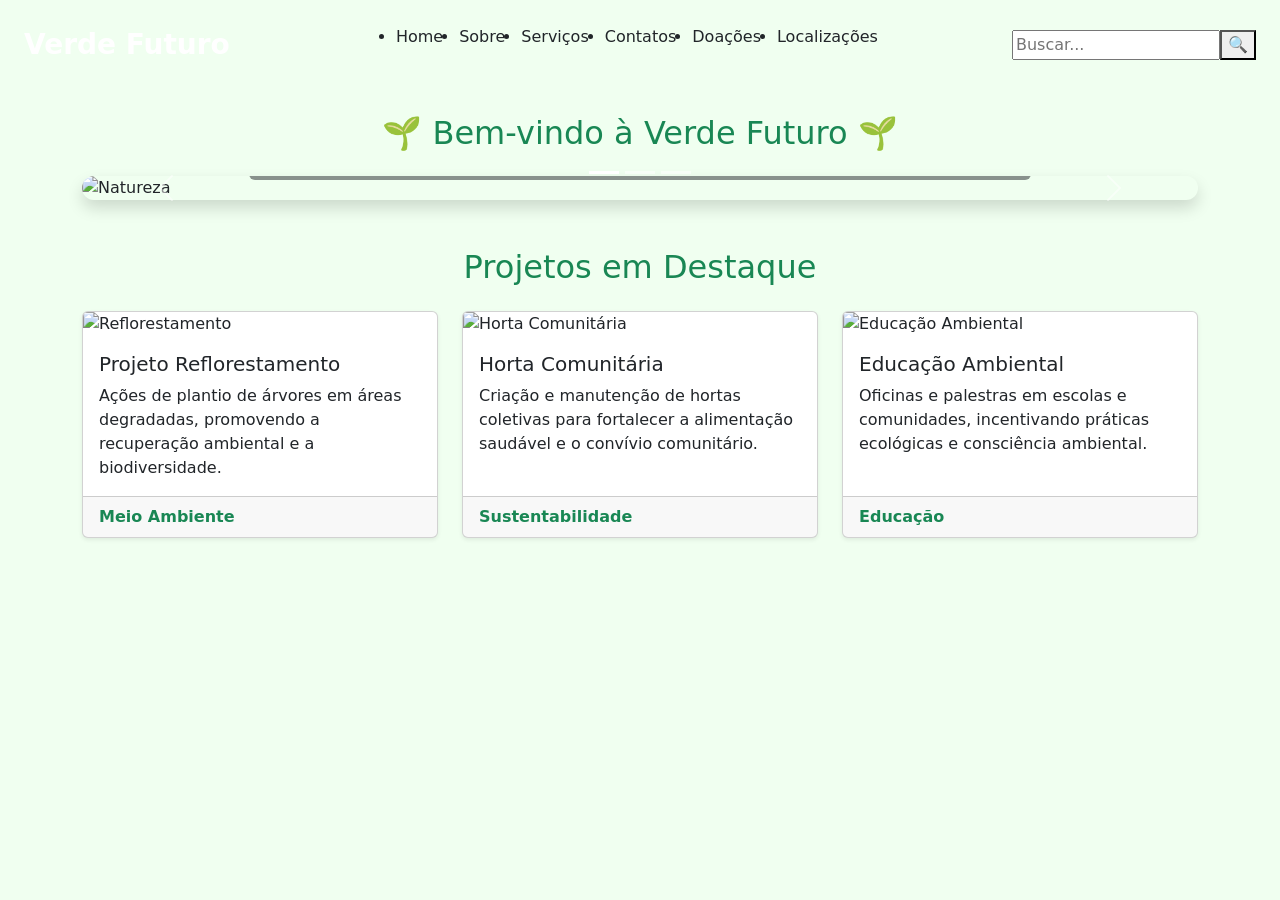
==== public/index.html @ 6d2c2c1b "Novo site adaptado com json e java script muito melhor" ====
<!DOCTYPE html>
<html lang="pt-br">

<head>
    <meta charset="UTF-8">
    <meta name="viewport" content="width=device-width, initial-scale=1.0">
    <title>Verde Futuro</title>

    <!-- Bootstrap CSS -->
    <link href="https://cdn.jsdelivr.net/npm/bootstrap@5.3.3/dist/css/bootstrap.min.css" rel="stylesheet">

    <!-- CSS personalizado -->
    <link rel="stylesheet" href="public/css/style.css">
</head>

<body style="background-color: #f0fff0;">

    <!-- Cabeçalho -->
    <header class="site-header d-flex flex-wrap align-items-center justify-content-between p-4">
        <div class="logo text-white fw-bold fs-3">Verde Futuro</div>

        <nav class="menu-principal">
            <ul class="d-flex flex-wrap gap-3">
                <li><a href="#" class="nav-link" data-pagina="home">Home</a></li>
                <li><a href="#" class="nav-link" data-pagina="sobre">Sobre</a></li>
                <li><a href="#" class="nav-link" data-pagina="servicos">Serviços</a></li>
                <li><a href="#" class="nav-link" data-pagina="contatos">Contatos</a></li>
                <li><a href="#" class="nav-link" data-pagina="doacoes">Doações</a></li>
                <li><a href="#" class="nav-link" data-pagina="localizacoes">Localizações</a></li>
            </ul>
        </nav>

        <!-- Barra de pesquisa -->
        <form class="barra-de-pesquisa-header d-flex" action="#" method="GET">
            <input type="text" placeholder="Buscar..." name="buscar">
            <button type="submit">🔍</button>
        </form>
    </header>

    <!-- Área de conteúdo dinâmica -->
    <main class="container my-4" id="conteudo"></main>

    <!-- Bootstrap JS -->
    <script src="https://cdn.jsdelivr.net/npm/bootstrap@5.3.3/dist/js/bootstrap.bundle.min.js"></script>

    <!-- Dados do site (simulando conteudo.json) -->
    <script>
        window.conteudo = {
            "home": {
                "titulo": "🌱 Bem-vindo à Verde Futuro 🌱",
                "html": `
          <!-- Carrossel -->
          <section class="my-4">
            <div id="carouselExampleCaptions" class="carousel slide" data-bs-ride="carousel">
              <div class="carousel-indicators">
                <button type="button" data-bs-target="#carouselExampleCaptions" data-bs-slide-to="0" class="active"></button>
                <button type="button" data-bs-target="#carouselExampleCaptions" data-bs-slide-to="1"></button>
                <button type="button" data-bs-target="#carouselExampleCaptions" data-bs-slide-to="2"></button>
              </div>
              <div class="carousel-inner rounded-4 shadow">
                <div class="carousel-item active">
                  <img src="https://picsum.photos/id/1018/1200/400" class="d-block w-100" alt="Natureza">
                  <div class="carousel-caption d-none d-md-block bg-dark bg-opacity-50 rounded p-2">
                    <h5>Preservar é viver</h5>
                    <p>Juntos, podemos transformar o meio ambiente em um futuro mais verde.</p>
                  </div>
                </div>
                <div class="carousel-item">
                  <img src="https://picsum.photos/id/1021/1200/400" class="d-block w-100" alt="Reflorestamento">
                  <div class="carousel-caption d-none d-md-block bg-dark bg-opacity-50 rounded p-2">
                    <h5>Reflorestar para renascer</h5>
                    <p>Recuperar áreas degradadas e devolver vida à natureza.</p>
                  </div>
                </div>
                <div class="carousel-item">
                  <img src="https://picsum.photos/id/1032/1200/400" class="d-block w-100" alt="Educação ambiental">
                  <div class="carousel-caption d-none d-md-block bg-dark bg-opacity-50 rounded p-2">
                    <h5>Educar para mudar</h5>
                    <p>Pequenas atitudes criam grandes transformações.</p>
                  </div>
                </div>
              </div>
              <button class="carousel-control-prev" type="button" data-bs-target="#carouselExampleCaptions" data-bs-slide="prev">
                <span class="carousel-control-prev-icon" aria-hidden="true"></span>
                <span class="visually-hidden">Anterior</span>
              </button>
              <button class="carousel-control-next" type="button" data-bs-target="#carouselExampleCaptions" data-bs-slide="next">
                <span class="carousel-control-next-icon" aria-hidden="true"></span>
                <span class="visually-hidden">Próximo</span>
              </button>
            </div>
          </section>

          <!-- Cards de projetos -->
          <section class="my-5">
            <h2 class="text-center text-success mb-4">Projetos em Destaque</h2>
            <div class="row row-cols-1 row-cols-md-3 g-4">
              
              <div class="col">
                <div class="card h-100 shadow-sm">
                  <img src="https://picsum.photos/id/1040/400/250" class="card-img-top" alt="Reflorestamento">
                  <div class="card-body">
                    <h5 class="card-title">Projeto Reflorestamento</h5>
                    <p class="card-text">Ações de plantio de árvores em áreas degradadas, promovendo a recuperação ambiental e a biodiversidade.</p>
                  </div>
                  <div class="card-footer text-success fw-bold">Meio Ambiente</div>
                </div>
              </div>

              <div class="col">
                <div class="card h-100 shadow-sm">
                  <img src="https://picsum.photos/id/1050/400/250" class="card-img-top" alt="Horta Comunitária">
                  <div class="card-body">
                    <h5 class="card-title">Horta Comunitária</h5>
                    <p class="card-text">Criação e manutenção de hortas coletivas para fortalecer a alimentação saudável e o convívio comunitário.</p>
                  </div>
                  <div class="card-footer text-success fw-bold">Sustentabilidade</div>
                </div>
              </div>

              <div class="col">
                <div class="card h-100 shadow-sm">
                  <img src="https://picsum.photos/id/1060/400/250" class="card-img-top" alt="Educação Ambiental">
                  <div class="card-body">
                    <h5 class="card-title">Educação Ambiental</h5>
                    <p class="card-text">Oficinas e palestras em escolas e comunidades, incentivando práticas ecológicas e consciência ambiental.</p>
                  </div>
                  <div class="card-footer text-success fw-bold">Educação</div>
                </div>
              </div>

            </div>
          </section>
        `
            },
            "sobre": { "titulo": "Sobre Nós", "html": "<p>A Verde Futuro acredita que sustentabilidade e solidariedade caminham juntas.</p>" },
            "servicos": { "titulo": "Serviços", "html": "<p>Conheça nossos projetos e serviços voltados à comunidade.</p>" },
            "contatos": { "titulo": "Contatos", "html": "<p>Entre em contato conosco através do formulário.</p>" },
            "doacoes": { "titulo": "Doações", "html": "<p>Faça doações e ajude nossos projetos.</p>" },
            "localizacoes": { "titulo": "Localizações", "html": "<p>Veja onde atuamos e participe.</p>" }
        };
    </script>

    <!-- Script para navegação SPA -->
    <script>
        function carregarPagina(pagina = "home") {
            const area = document.getElementById("conteudo");
            const paginaSelecionada = window.conteudo[pagina];

            if (!paginaSelecionada) {
                area.innerHTML = "<p>Página não encontrada.</p>";
                return;
            }

            area.innerHTML = `<h2 class="text-center text-success mb-4">${paginaSelecionada.titulo}</h2>${paginaSelecionada.html}`;
        }

        document.querySelectorAll(".nav-link").forEach(link => {
            link.addEventListener("click", e => {
                e.preventDefault();
                carregarPagina(link.getAttribute("data-pagina"));
            });
        });

        // Carrega home por padrão
        carregarPagina("home");
    </script>

</body>

</html>
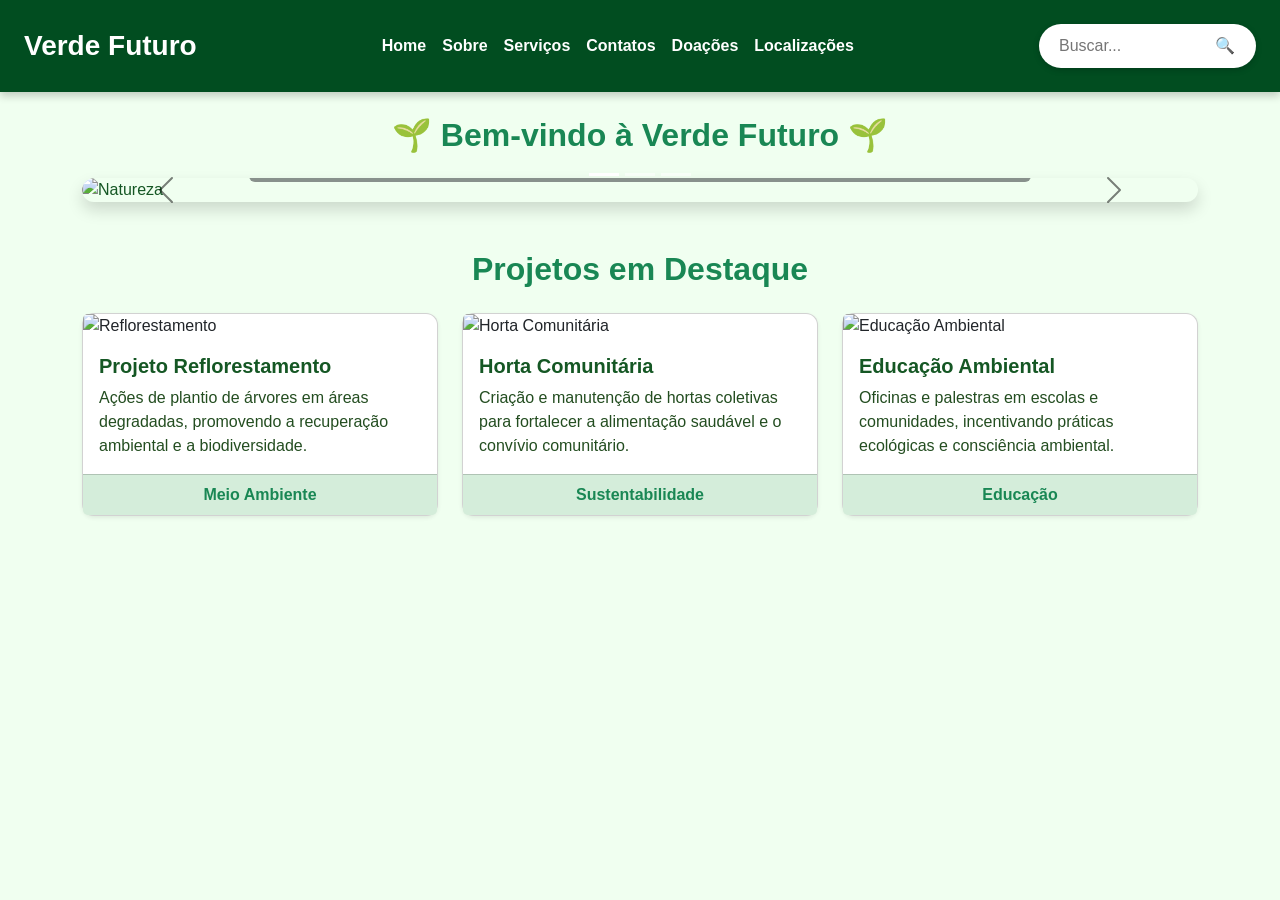
==== commit c76d4c1a: "atualização na pagina para que a mesma fique mais dinamica" ====
--- a/public/index.html
+++ b/public/index.html
@@ -2,53 +2,75 @@
 <html lang="pt-br">
 
 <head>
-    <meta charset="UTF-8">
-    <meta name="viewport" content="width=device-width, initial-scale=1.0">
-    <title>Verde Futuro</title>
+  <meta charset="UTF-8">
+  <meta name="viewport" content="width=device-width, initial-scale=1.0">
+  <title>Verde Futuro</title>
 
-    <!-- Bootstrap CSS -->
-    <link href="https://cdn.jsdelivr.net/npm/bootstrap@5.3.3/dist/css/bootstrap.min.css" rel="stylesheet">
+  <!-- Bootstrap CSS -->
+  <link href="https://cdn.jsdelivr.net/npm/bootstrap@5.3.3/dist/css/bootstrap.min.css" rel="stylesheet">
 
-    <!-- CSS personalizado -->
-    <link rel="stylesheet" href="public/css/style.css">
+  <!-- CSS personalizado -->
+  <link rel="stylesheet" href="css/style.css">
 </head>
 
 <body style="background-color: #f0fff0;">
 
-    <!-- Cabeçalho -->
-    <header class="site-header d-flex flex-wrap align-items-center justify-content-between p-4">
-        <div class="logo text-white fw-bold fs-3">Verde Futuro</div>
+  <!-- Cabeçalho -->
+  <header class="site-header d-flex flex-wrap align-items-center justify-content-between p-4">
+    <div class="logo text-white fw-bold fs-3">Verde Futuro</div>
 
-        <nav class="menu-principal">
-            <ul class="d-flex flex-wrap gap-3">
-                <li><a href="#" class="nav-link" data-pagina="home">Home</a></li>
-                <li><a href="#" class="nav-link" data-pagina="sobre">Sobre</a></li>
-                <li><a href="#" class="nav-link" data-pagina="servicos">Serviços</a></li>
-                <li><a href="#" class="nav-link" data-pagina="contatos">Contatos</a></li>
-                <li><a href="#" class="nav-link" data-pagina="doacoes">Doações</a></li>
-                <li><a href="#" class="nav-link" data-pagina="localizacoes">Localizações</a></li>
-            </ul>
-        </nav>
+    <nav class="menu-principal">
+      <ul class="d-flex flex-wrap gap-3">
+        <li><a href="#" class="nav-link" data-pagina="home">Home</a></li>
+        <li><a href="#" class="nav-link" data-pagina="sobre">Sobre</a></li>
+        <li><a href="#" class="nav-link" data-pagina="servicos">Serviços</a></li>
+        <li><a href="#" class="nav-link" data-pagina="contatos">Contatos</a></li>
+        <li><a href="#" class="nav-link" data-pagina="doacoes">Doações</a></li>
+        <li><a href="#" class="nav-link" data-pagina="localizacoes">Localizações</a></li>
+      </ul>
+    </nav>
 
-        <!-- Barra de pesquisa -->
-        <form class="barra-de-pesquisa-header d-flex" action="#" method="GET">
-            <input type="text" placeholder="Buscar..." name="buscar">
-            <button type="submit">🔍</button>
-        </form>
-    </header>
+    <!-- Barra de pesquisa -->
+    <form class="barra-de-pesquisa-header d-flex" action="#" method="GET">
+      <input type="text" placeholder="Buscar..." name="buscar">
+      <button type="submit">🔍</button>
+    </form>
+  </header>
 
-    <!-- Área de conteúdo dinâmica -->
-    <main class="container my-4" id="conteudo"></main>
+  <!-- Área de conteúdo dinâmica -->
+  <main class="container my-4" id="conteudo">
+    <h2>Sobre a organização</h2>
+    <p>A Verde Futuro é uma organização sem fins lucrativos que acredita no poder da natureza para
+      transformar vidas. Nosso trabalho une duas causas essenciais: a preservação do meio ambiente e o
+      combate à fome.
 
-    <!-- Bootstrap JS -->
-    <script src="https://cdn.jsdelivr.net/npm/bootstrap@5.3.3/dist/js/bootstrap.bundle.min.js"></script>
+      Cuidamos do planeta através de projetos de reflorestamento, hortas comunitárias e ações de
+      conscientização sobre práticas sustentáveis. Ao mesmo tempo, ajudamos famílias em situação de
+      vulnerabilidade com alimentos frescos e nutritivos, vindos diretamente das colheitas que
+      apoiamos.
 
-    <!-- Dados do site (simulando conteudo.json) -->
-    <script>
-        window.conteudo = {
-            "home": {
-                "titulo": "🌱 Bem-vindo à Verde Futuro 🌱",
-                "html": `
+      <br>Nosso compromisso é semear esperança, promover o cuidado com a Terra e garantir que ninguém
+      fique sem o básico: comida na mesa e dignidade. <br>
+      Nossa missão é promover ações que preservem o verde e garantam um futuro mais justo.
+      Plantamos árvores, cultivamos hortas comunitárias e transformamos solidariedade em alimento para
+      famílias em situação de vulnerabilidade. <br>
+    </p>
+
+
+  </main>
+
+  <!-- Bootstrap JS -->
+  <script src="https://cdn.jsdelivr.net/npm/bootstrap@5.3.3/dist/js/bootstrap.bundle.min.js"></script>
+
+  <!-- Script unificado (app.js) -->
+<script src="js/app.js"></script>
+
+  <!-- Dados do site (simulando conteudo.json) -->
+  <script>
+    window.conteudo = {
+      "home": {
+        "titulo": "🌱 Bem-vindo à Verde Futuro 🌱",
+        "html": `
           <!-- Carrossel -->
           <section class="my-4">
             <div id="carouselExampleCaptions" class="carousel slide" data-bs-ride="carousel">
@@ -132,39 +154,41 @@
             </div>
           </section>
         `
-            },
-            "sobre": { "titulo": "Sobre Nós", "html": "<p>A Verde Futuro acredita que sustentabilidade e solidariedade caminham juntas.</p>" },
-            "servicos": { "titulo": "Serviços", "html": "<p>Conheça nossos projetos e serviços voltados à comunidade.</p>" },
-            "contatos": { "titulo": "Contatos", "html": "<p>Entre em contato conosco através do formulário.</p>" },
-            "doacoes": { "titulo": "Doações", "html": "<p>Faça doações e ajude nossos projetos.</p>" },
-            "localizacoes": { "titulo": "Localizações", "html": "<p>Veja onde atuamos e participe.</p>" }
-        };
-    </script>
+      },
+      "sobre": { "titulo": "Sobre Nós", "html": "<p>A Verde Futuro acredita que sustentabilidade e solidariedade caminham juntas.</p>" },
+      "servicos": { "titulo": "Serviços", "html": "<p>Conheça nossos projetos e serviços voltados à comunidade. </p>" },
+      "contatos": { "titulo": "Contatos", "html": "<p>Entre em contato conosco através do formulário.</p>" },
+      "doacoes": { "titulo": "Doações", "html": "<p>Faça doações e ajude nossos projetos.</p>" },
+      "localizacoes": { "titulo": "Localizações", "html": "<p>Veja onde atuamos e participe.</p>" }
+    };
+  </script>
 
-    <!-- Script para navegação SPA -->
-    <script>
-        function carregarPagina(pagina = "home") {
-            const area = document.getElementById("conteudo");
-            const paginaSelecionada = window.conteudo[pagina];
+  <!-- Script para navegação SPA -->
+  <script>
+    function carregarPagina(pagina = "home") {
+      const area = document.getElementById("conteudo");
+      const paginaSelecionada = window.conteudo[pagina];
 
-            if (!paginaSelecionada) {
-                area.innerHTML = "<p>Página não encontrada.</p>";
-                return;
-            }
+      if (!paginaSelecionada) {
+        area.innerHTML = "<p>Página não encontrada.</p>";
+        return;
+      }
 
-            area.innerHTML = `<h2 class="text-center text-success mb-4">${paginaSelecionada.titulo}</h2>${paginaSelecionada.html}`;
-        }
+      area.innerHTML = `<h2 class="text-center text-success mb-4">${paginaSelecionada.titulo}</h2>${paginaSelecionada.html}`;
+    }
 
-        document.querySelectorAll(".nav-link").forEach(link => {
-            link.addEventListener("click", e => {
-                e.preventDefault();
-                carregarPagina(link.getAttribute("data-pagina"));
-            });
-        });
+    document.querySelectorAll(".nav-link").forEach(link => {
+      link.addEventListener("click", e => {
+        e.preventDefault();
+        carregarPagina(link.getAttribute("data-pagina"));
+      });
+    });
 
-        // Carrega home por padrão
-        carregarPagina("home");
-    </script>
+    // Carrega home por padrão
+    carregarPagina("home");
+  </script>
+  
+
 
 </body>
 
--- a/public/css/style.css
+++ b/public/css/style.css
@@ -0,0 +1,170 @@
+/* === Geral === */
+body {
+    font-family: 'Segoe UI', Tahoma, Geneva, Verdana, sans-serif;
+    background: #f0fff0;
+    color: #155724;
+    margin: 0;
+    padding: 0;
+}
+
+h1, h2, h3, h4, h5, h6 {
+    font-weight: bold;
+}
+
+/* === Cabeçalho === */
+.site-header {
+    background: #014d20; /* verde escuro mais bonito */
+    color: white;
+    display: flex;
+    flex-wrap: wrap;
+    align-items: center;
+    justify-content: space-between;
+    padding: 15px 40px;
+    gap: 20px;
+    box-shadow: 0 4px 8px rgba(0,0,0,0.2);
+    position: sticky;
+    top: 0;
+    z-index: 1000;
+}
+
+.logo {
+    font-size: 1.8rem;
+    font-weight: bold;
+    color: white;
+}
+
+/* === Menu de navegação === */
+.menu-principal ul {
+    list-style: none !important; /* garante que nenhuma bolinha apareça */
+    display: flex;
+    gap: 25px;
+    margin: 0;
+    padding: 0;
+}
+
+.menu-principal li {
+    list-style-type: none !important;
+}
+
+.menu-principal a {
+    color: #ffffff !important; /* branco puro */
+    text-decoration: none;
+    font-weight: bold;
+    font-size: 1rem;
+    transition: color 0.3s, transform 0.3s;
+}
+
+.menu-principal a:hover {
+    color: #90ee90; /* verde claro no hover */
+    transform: scale(1.1);
+}
+
+/* === Barra de pesquisa === */
+.barra-de-pesquisa-header {
+    display: flex;
+    background-color: white;
+    border-radius: 50px;
+    padding: 5px 15px;
+    box-shadow: 0 2px 6px rgba(0,0,0,0.2);
+    align-items: center;
+}
+
+.barra-de-pesquisa-header input {
+    border: none;
+    outline: none;
+    padding: 5px;
+    border-radius: 50px;
+    width: 150px;
+}
+
+.barra-de-pesquisa-header button {
+    background: none;
+    border: none;
+    color: #014d20;
+    font-weight: bold;
+    cursor: pointer;
+    margin-left: 5px;
+}
+
+/* === Carrossel === */
+.carousel-inner img {
+    border-radius: 12px;
+    max-height: 400px;
+    object-fit: cover;
+}
+
+.carousel-caption {
+    background: rgba(0, 0, 0, 0.5);
+    border-radius: 10px;
+}
+
+.carousel-control-prev-icon,
+.carousel-control-next-icon {
+    filter: invert(1);
+}
+
+/* === Cards de projetos === */
+.card {
+    border-radius: 12px;
+    transition: transform 0.3s, box-shadow 0.3s;
+}
+
+.card:hover {
+    transform: translateY(-8px);
+    box-shadow: 0 12px 20px rgba(0,0,0,0.3);
+}
+
+.card-title {
+    color: #155724;
+}
+
+.card-text {
+    color: #234d20;
+}
+
+.card-footer {
+    background: #d4edda;
+    color: #155724;
+    font-weight: bold;
+    text-align: center;
+}
+
+/* === Sessões dinâmicas === */
+#conteudo h2 {
+    color: #006400;
+    margin-bottom: 30px;
+    text-align: center;
+}
+
+/* === Footer === */
+.site-footer {
+    background: #014d20;
+    color: white;
+    text-align: center;
+    padding: 25px 40px;
+}
+
+.site-footer a {
+    color: white;
+    text-decoration: none;
+    transition: color 0.3s;
+}
+
+.site-footer a:hover {
+    color: #90ee90;
+}
+
+/* === Responsividade === */
+@media (max-width: 768px) {
+    .menu-principal ul {
+        flex-direction: column;
+        gap: 10px;
+        margin-top: 10px;
+        align-items: center;
+    }
+
+    .barra-de-pesquisa-header {
+        width: 100%;
+        margin-top: 10px;
+    }
+}
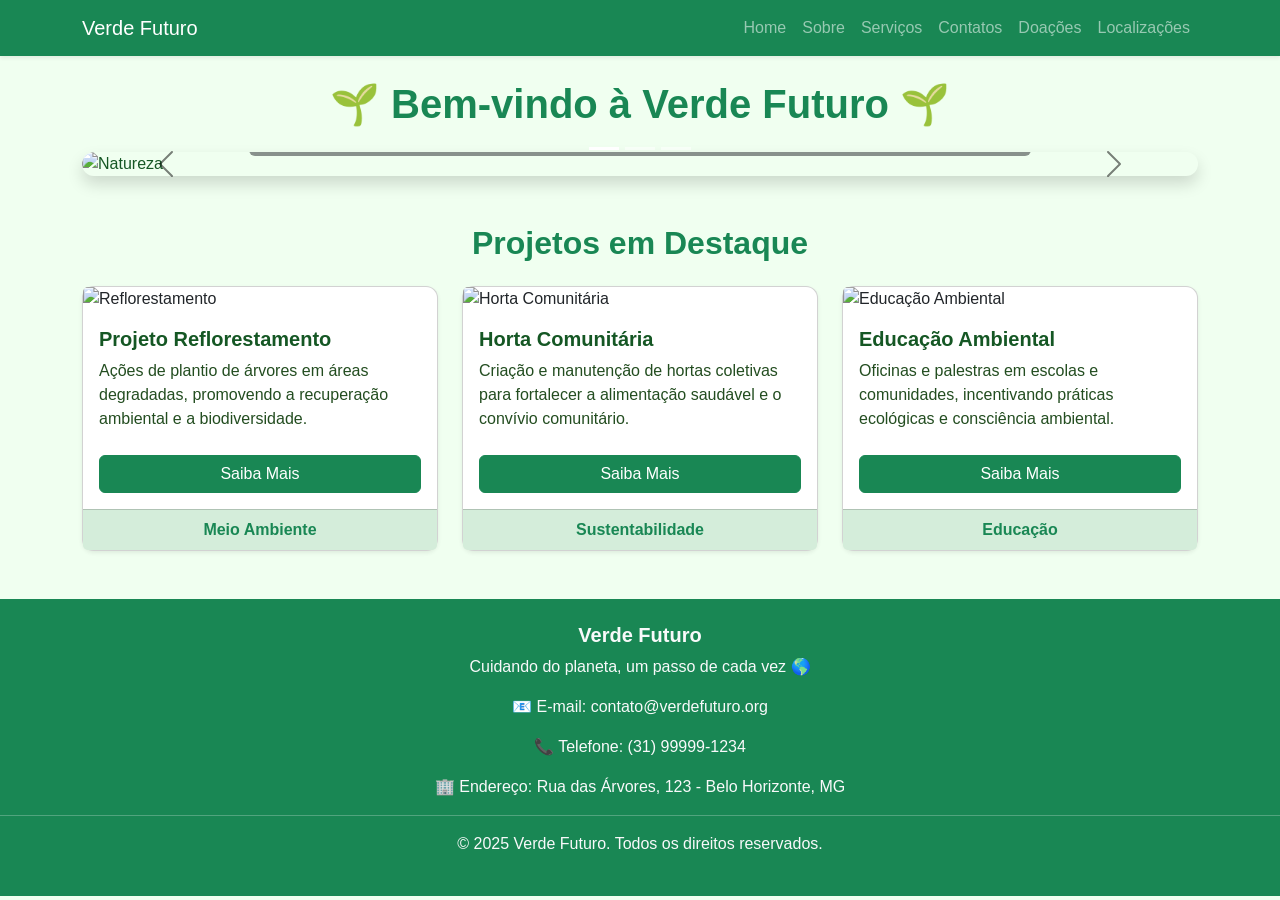
==== commit fbe80127: "Atualização Final da aplicação, para a atividade por pares" ====
--- a/public/index.html
+++ b/public/index.html
@@ -1,195 +1,58 @@
 <!DOCTYPE html>
-<html lang="pt-br">
+<html lang="pt-BR">
 
 <head>
   <meta charset="UTF-8">
   <meta name="viewport" content="width=device-width, initial-scale=1.0">
   <title>Verde Futuro</title>
-
   <!-- Bootstrap CSS -->
-  <link href="https://cdn.jsdelivr.net/npm/bootstrap@5.3.3/dist/css/bootstrap.min.css" rel="stylesheet">
-
-  <!-- CSS personalizado -->
+  <link href="https://cdn.jsdelivr.net/npm/bootstrap@5.3.2/dist/css/bootstrap.min.css" rel="stylesheet">
   <link rel="stylesheet" href="css/style.css">
 </head>
 
-<body style="background-color: #f0fff0;">
+<body>
 
-  <!-- Cabeçalho -->
-  <header class="site-header d-flex flex-wrap align-items-center justify-content-between p-4">
-    <div class="logo text-white fw-bold fs-3">Verde Futuro</div>
+  <!-- Navbar -->
+  <nav class="navbar navbar-expand-lg navbar-dark bg-success shadow-sm">
+    <div class="container">
+      <a class="navbar-brand" href="#">Verde Futuro</a>
+      <button class="navbar-toggler" type="button" data-bs-toggle="collapse" data-bs-target="#navbarNav">
+        <span class="navbar-toggler-icon"></span>
+      </button>
+      <div class="collapse navbar-collapse" id="navbarNav">
+        <ul class="navbar-nav ms-auto">
+          <li class="nav-item"><a class="nav-link" href="#home">Home</a></li>
+          <li class="nav-item"><a class="nav-link" href="#sobre">Sobre</a></li>
+          <li class="nav-item"><a class="nav-link" href="#servicos">Serviços</a></li>
+          <li class="nav-item"><a class="nav-link" href="#contatos">Contatos</a></li>
+          <li class="nav-item"><a class="nav-link" href="#doacoes">Doações</a></li>
+          <li class="nav-item"><a class="nav-link" href="#localizacoes">Localizações</a></li>
+        </ul>
+      </div>
+    </div>
+  </nav>
 
-    <nav class="menu-principal">
-      <ul class="d-flex flex-wrap gap-3">
-        <li><a href="#" class="nav-link" data-pagina="home">Home</a></li>
-        <li><a href="#" class="nav-link" data-pagina="sobre">Sobre</a></li>
-        <li><a href="#" class="nav-link" data-pagina="servicos">Serviços</a></li>
-        <li><a href="#" class="nav-link" data-pagina="contatos">Contatos</a></li>
-        <li><a href="#" class="nav-link" data-pagina="doacoes">Doações</a></li>
-        <li><a href="#" class="nav-link" data-pagina="localizacoes">Localizações</a></li>
-      </ul>
-    </nav>
-
-    <!-- Barra de pesquisa -->
-    <form class="barra-de-pesquisa-header d-flex" action="#" method="GET">
-      <input type="text" placeholder="Buscar..." name="buscar">
-      <button type="submit">🔍</button>
-    </form>
-  </header>
-
-  <!-- Área de conteúdo dinâmica -->
-  <main class="container my-4" id="conteudo">
-    <h2>Sobre a organização</h2>
-    <p>A Verde Futuro é uma organização sem fins lucrativos que acredita no poder da natureza para
-      transformar vidas. Nosso trabalho une duas causas essenciais: a preservação do meio ambiente e o
-      combate à fome.
-
-      Cuidamos do planeta através de projetos de reflorestamento, hortas comunitárias e ações de
-      conscientização sobre práticas sustentáveis. Ao mesmo tempo, ajudamos famílias em situação de
-      vulnerabilidade com alimentos frescos e nutritivos, vindos diretamente das colheitas que
-      apoiamos.
-
-      <br>Nosso compromisso é semear esperança, promover o cuidado com a Terra e garantir que ninguém
-      fique sem o básico: comida na mesa e dignidade. <br>
-      Nossa missão é promover ações que preservem o verde e garantam um futuro mais justo.
-      Plantamos árvores, cultivamos hortas comunitárias e transformamos solidariedade em alimento para
-      famílias em situação de vulnerabilidade. <br>
-    </p>
-
-
+  <!-- Conteúdo dinâmico -->
+  <main class="container my-4">
+    <h1 id="titulo-pagina" class="text-center text-success mb-4"></h1>
+    <div id="conteudo"></div>
   </main>
 
+  <!-- Footer -->
+  <footer class="bg-success text-light text-center py-4">
+    <h5>Verde Futuro</h5>
+    <p>Cuidando do planeta, um passo de cada vez 🌎</p>
+    <p>📧 E-mail: contato@verdefuturo.org</p>
+    <p>📞 Telefone: (31) 99999-1234</p>
+    <p>🏢 Endereço: Rua das Árvores, 123 - Belo Horizonte, MG</p>
+    <hr class="border-light">
+    <p>© 2025 Verde Futuro. Todos os direitos reservados.</p>
+  </footer>
+
   <!-- Bootstrap JS -->
-  <script src="https://cdn.jsdelivr.net/npm/bootstrap@5.3.3/dist/js/bootstrap.bundle.min.js"></script>
-
-  <!-- Script unificado (app.js) -->
-<script src="js/app.js"></script>
-
-  <!-- Dados do site (simulando conteudo.json) -->
-  <script>
-    window.conteudo = {
-      "home": {
-        "titulo": "🌱 Bem-vindo à Verde Futuro 🌱",
-        "html": `
-          <!-- Carrossel -->
-          <section class="my-4">
-            <div id="carouselExampleCaptions" class="carousel slide" data-bs-ride="carousel">
-              <div class="carousel-indicators">
-                <button type="button" data-bs-target="#carouselExampleCaptions" data-bs-slide-to="0" class="active"></button>
-                <button type="button" data-bs-target="#carouselExampleCaptions" data-bs-slide-to="1"></button>
-                <button type="button" data-bs-target="#carouselExampleCaptions" data-bs-slide-to="2"></button>
-              </div>
-              <div class="carousel-inner rounded-4 shadow">
-                <div class="carousel-item active">
-                  <img src="https://picsum.photos/id/1018/1200/400" class="d-block w-100" alt="Natureza">
-                  <div class="carousel-caption d-none d-md-block bg-dark bg-opacity-50 rounded p-2">
-                    <h5>Preservar é viver</h5>
-                    <p>Juntos, podemos transformar o meio ambiente em um futuro mais verde.</p>
-                  </div>
-                </div>
-                <div class="carousel-item">
-                  <img src="https://picsum.photos/id/1021/1200/400" class="d-block w-100" alt="Reflorestamento">
-                  <div class="carousel-caption d-none d-md-block bg-dark bg-opacity-50 rounded p-2">
-                    <h5>Reflorestar para renascer</h5>
-                    <p>Recuperar áreas degradadas e devolver vida à natureza.</p>
-                  </div>
-                </div>
-                <div class="carousel-item">
-                  <img src="https://picsum.photos/id/1032/1200/400" class="d-block w-100" alt="Educação ambiental">
-                  <div class="carousel-caption d-none d-md-block bg-dark bg-opacity-50 rounded p-2">
-                    <h5>Educar para mudar</h5>
-                    <p>Pequenas atitudes criam grandes transformações.</p>
-                  </div>
-                </div>
-              </div>
-              <button class="carousel-control-prev" type="button" data-bs-target="#carouselExampleCaptions" data-bs-slide="prev">
-                <span class="carousel-control-prev-icon" aria-hidden="true"></span>
-                <span class="visually-hidden">Anterior</span>
-              </button>
-              <button class="carousel-control-next" type="button" data-bs-target="#carouselExampleCaptions" data-bs-slide="next">
-                <span class="carousel-control-next-icon" aria-hidden="true"></span>
-                <span class="visually-hidden">Próximo</span>
-              </button>
-            </div>
-          </section>
-
-          <!-- Cards de projetos -->
-          <section class="my-5">
-            <h2 class="text-center text-success mb-4">Projetos em Destaque</h2>
-            <div class="row row-cols-1 row-cols-md-3 g-4">
-              
-              <div class="col">
-                <div class="card h-100 shadow-sm">
-                  <img src="https://picsum.photos/id/1040/400/250" class="card-img-top" alt="Reflorestamento">
-                  <div class="card-body">
-                    <h5 class="card-title">Projeto Reflorestamento</h5>
-                    <p class="card-text">Ações de plantio de árvores em áreas degradadas, promovendo a recuperação ambiental e a biodiversidade.</p>
-                  </div>
-                  <div class="card-footer text-success fw-bold">Meio Ambiente</div>
-                </div>
-              </div>
-
-              <div class="col">
-                <div class="card h-100 shadow-sm">
-                  <img src="https://picsum.photos/id/1050/400/250" class="card-img-top" alt="Horta Comunitária">
-                  <div class="card-body">
-                    <h5 class="card-title">Horta Comunitária</h5>
-                    <p class="card-text">Criação e manutenção de hortas coletivas para fortalecer a alimentação saudável e o convívio comunitário.</p>
-                  </div>
-                  <div class="card-footer text-success fw-bold">Sustentabilidade</div>
-                </div>
-              </div>
-
-              <div class="col">
-                <div class="card h-100 shadow-sm">
-                  <img src="https://picsum.photos/id/1060/400/250" class="card-img-top" alt="Educação Ambiental">
-                  <div class="card-body">
-                    <h5 class="card-title">Educação Ambiental</h5>
-                    <p class="card-text">Oficinas e palestras em escolas e comunidades, incentivando práticas ecológicas e consciência ambiental.</p>
-                  </div>
-                  <div class="card-footer text-success fw-bold">Educação</div>
-                </div>
-              </div>
-
-            </div>
-          </section>
-        `
-      },
-      "sobre": { "titulo": "Sobre Nós", "html": "<p>A Verde Futuro acredita que sustentabilidade e solidariedade caminham juntas.</p>" },
-      "servicos": { "titulo": "Serviços", "html": "<p>Conheça nossos projetos e serviços voltados à comunidade. </p>" },
-      "contatos": { "titulo": "Contatos", "html": "<p>Entre em contato conosco através do formulário.</p>" },
-      "doacoes": { "titulo": "Doações", "html": "<p>Faça doações e ajude nossos projetos.</p>" },
-      "localizacoes": { "titulo": "Localizações", "html": "<p>Veja onde atuamos e participe.</p>" }
-    };
-  </script>
-
-  <!-- Script para navegação SPA -->
-  <script>
-    function carregarPagina(pagina = "home") {
-      const area = document.getElementById("conteudo");
-      const paginaSelecionada = window.conteudo[pagina];
-
-      if (!paginaSelecionada) {
-        area.innerHTML = "<p>Página não encontrada.</p>";
-        return;
-      }
-
-      area.innerHTML = `<h2 class="text-center text-success mb-4">${paginaSelecionada.titulo}</h2>${paginaSelecionada.html}`;
-    }
-
-    document.querySelectorAll(".nav-link").forEach(link => {
-      link.addEventListener("click", e => {
-        e.preventDefault();
-        carregarPagina(link.getAttribute("data-pagina"));
-      });
-    });
-
-    // Carrega home por padrão
-    carregarPagina("home");
-  </script>
-  
-
-
+  <script src="https://cdn.jsdelivr.net/npm/bootstrap@5.3.2/dist/js/bootstrap.bundle.min.js"></script>
+  <script src="js/app.js"></script>
+  <script src="js/detalhes.js"></script>
 </body>
 
 </html>
--- a/public/css/style.css
+++ b/public/css/style.css
@@ -7,13 +7,19 @@
     padding: 0;
 }
 
-h1, h2, h3, h4, h5, h6 {
+h1,
+h2,
+h3,
+h4,
+h5,
+h6 {
     font-weight: bold;
 }
 
 /* === Cabeçalho === */
 .site-header {
-    background: #014d20; /* verde escuro mais bonito */
+    background: #014d20;
+    /* verde escuro mais bonito */
     color: white;
     display: flex;
     flex-wrap: wrap;
@@ -21,7 +27,7 @@
     justify-content: space-between;
     padding: 15px 40px;
     gap: 20px;
-    box-shadow: 0 4px 8px rgba(0,0,0,0.2);
+    box-shadow: 0 4px 8px rgba(0, 0, 0, 0.2);
     position: sticky;
     top: 0;
     z-index: 1000;
@@ -35,7 +41,8 @@
 
 /* === Menu de navegação === */
 .menu-principal ul {
-    list-style: none !important; /* garante que nenhuma bolinha apareça */
+    list-style: none !important;
+    /* garante que nenhuma bolinha apareça */
     display: flex;
     gap: 25px;
     margin: 0;
@@ -47,7 +54,8 @@
 }
 
 .menu-principal a {
-    color: #ffffff !important; /* branco puro */
+    color: #ffffff !important;
+    /* branco puro */
     text-decoration: none;
     font-weight: bold;
     font-size: 1rem;
@@ -55,7 +63,8 @@
 }
 
 .menu-principal a:hover {
-    color: #90ee90; /* verde claro no hover */
+    color: #90ee90;
+    /* verde claro no hover */
     transform: scale(1.1);
 }
 
@@ -65,7 +74,7 @@
     background-color: white;
     border-radius: 50px;
     padding: 5px 15px;
-    box-shadow: 0 2px 6px rgba(0,0,0,0.2);
+    box-shadow: 0 2px 6px rgba(0, 0, 0, 0.2);
     align-items: center;
 }
 
@@ -111,7 +120,7 @@
 
 .card:hover {
     transform: translateY(-8px);
-    box-shadow: 0 12px 20px rgba(0,0,0,0.3);
+    box-shadow: 0 12px 20px rgba(0, 0, 0, 0.3);
 }
 
 .card-title {
@@ -168,3 +177,32 @@
         margin-top: 10px;
     }
 }
+
+/* Botão verde */
+.btn-success {
+    background-color: #198754;
+    border-color: #198754;
+    transition: background-color 0.3s ease, transform 0.3s ease;
+}
+
+.btn-success:hover {
+    background-color: #157347;
+    transform: scale(1.03);
+}
+
+/* Animação do conteúdo principal */
+#conteudo-principal {
+    transition: opacity 0.3s ease;
+}
+
+/* Animação do conteúdo de detalhes */
+#conteudo-detalhes {
+    opacity: 0;
+    transform: translateY(20px);
+    transition: opacity 0.6s ease, transform 0.6s ease;
+}
+
+#conteudo-detalhes.carregado {
+    opacity: 1;
+    transform: translateY(0);
+}
